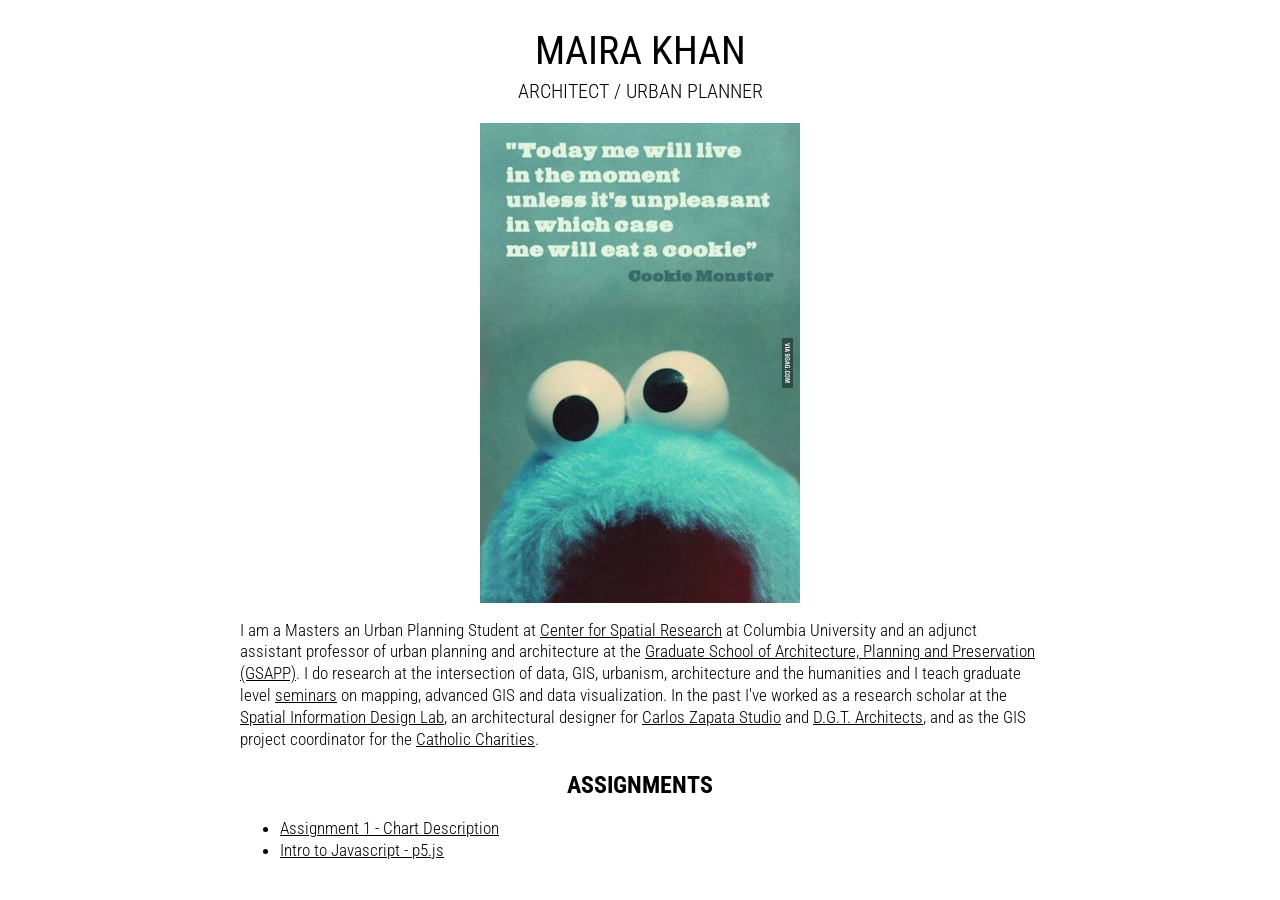
==== index.html @ def835c1 "first commit" ====
<!DOCTYPE html>
<html>
  <head>
    <title>Page Example</title>

    <!-- Stylesheet link -->
    <link rel="stylesheet" type="text/css" href="css/site-specific.css">

    <!-- Google fonts code -->
    <link href="https://fonts.googleapis.com/css?family=Roboto+Condensed:300,400,700" rel="stylesheet">
  </head>
  <body>
    <div class="title">
      <h1>MAIRA KHAN</h1>
      <h3>ARCHITECT / URBAN PLANNER</h3>
    </div>
    <div class="bio">
      <img class="bioImage" src="img/myImage.jpg">
      <p class="bioText">I am a Masters an Urban Planning Student at <a href="https://www.arch.columbia.edu/">Center for Spatial Research</a> at Columbia University and an adjunct assistant professor of urban planning and architecture at the <a href="http://www.arch.columbia.edu/"> Graduate School of Architecture, Planning and Preservation (GSAPP)</a>. I do research at the intersection of data, GIS, urbanism, architecture and the humanities and I teach graduate level <a href="https://github.com/juanfrans-courses">seminars</a> on mapping, advanced GIS and data visualization. In the past I've worked as a research scholar at the <a href="http://spatialinformationdesignlab.org/">Spatial Information Design Lab</a>, an architectural designer for <a href="http://www.cz-studio.com/">Carlos Zapata Studio</a> and <a href="http://www.dgtarchitects.com/">D.G.T. Architects</a>, and as the GIS project coordinator for the <a href="http://www.catholiccharitiesny.org/">Catholic Charities</a>.</p>
    </div>
    <div class=linkList>
      <h2>ASSIGNMENTS</h2>
      <ul>
        <li class="assignmentLink"><a href="assignments/assignment_01.html">Assignment 1 - Chart Description</a></li>
        <li class="assignmentLink"><a href="assignments/introP5.html">Intro to Javascript - p5.js</a></li>
      </ul>
    </div>
  </body>
</html>
---- css/site-specific.css ----
body{
    font-family: 'Roboto Condensed', helvetica, sans-serif;
}

div.title{
    width: 100%;
    height: 100%;
}

h1{
  color: #000000;
    font-weight: 400;
    font-size: 2.5em;
    max-width: 800px;
    text-align: center;
    margin: 25px, 25px;
    margin-right: auto;
    margin-left: auto;
    margin-bottom: auto;
}

h2{
    text-align: center;
}

h3{
  font-size: 1.25em;
    font-weight: 300;
    max-width: 800px;
    text-align: center;
    margin-top: 5px;
    margin-right: auto;
    margin-left: auto;
    margin-bottom: auto;
}

div.bio{
    max-width: 800px;
    margin-top: 20px;
    margin-right: auto;
    margin-left: auto;
}

img.bioImage{
    width: 40%;
    margin: auto;
    display: block;
}

p.bioText{
    font-weight: 300;
    font-size: 1.05em;
    line-height: 130%;
}

p.bioText > a{
    color: #000000;
}

p.bioText > a:hover{
    background-color: #FFFF00; 
}

div.linkList{
    max-width: 800px;
    margin-top: 20px;
    margin-right: auto;
    margin-left: auto;
}

li.assignmentLink{
    font-weight: 300;
    font-size: 1.05em;
    line-height: 130%;
}

li.assignmentLink > a{
    color: #000000;
}

li.assignmentLink > a:hover{
    background-color: #FFFF00; 
}
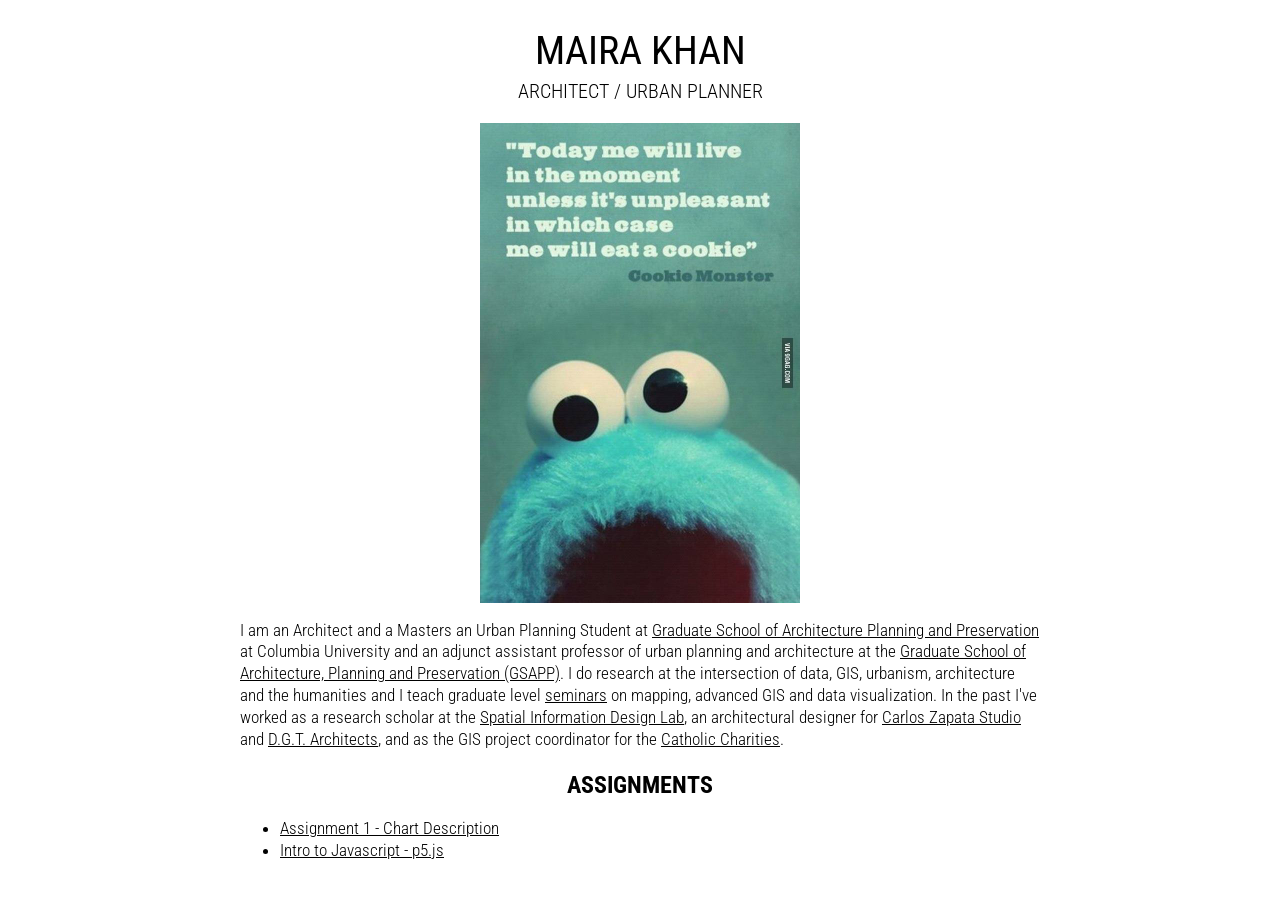
==== commit 1e85ae05: "create gh-pages branch" ====
--- a/index.html
+++ b/index.html
@@ -16,7 +16,7 @@
     </div>
     <div class="bio">
       <img class="bioImage" src="img/myImage.jpg">
-      <p class="bioText">I am a Masters an Urban Planning Student at <a href="https://www.arch.columbia.edu/">Center for Spatial Research</a> at Columbia University and an adjunct assistant professor of urban planning and architecture at the <a href="http://www.arch.columbia.edu/"> Graduate School of Architecture, Planning and Preservation (GSAPP)</a>. I do research at the intersection of data, GIS, urbanism, architecture and the humanities and I teach graduate level <a href="https://github.com/juanfrans-courses">seminars</a> on mapping, advanced GIS and data visualization. In the past I've worked as a research scholar at the <a href="http://spatialinformationdesignlab.org/">Spatial Information Design Lab</a>, an architectural designer for <a href="http://www.cz-studio.com/">Carlos Zapata Studio</a> and <a href="http://www.dgtarchitects.com/">D.G.T. Architects</a>, and as the GIS project coordinator for the <a href="http://www.catholiccharitiesny.org/">Catholic Charities</a>.</p>
+      <p class="bioText">I am an Architect and a Masters an Urban Planning Student at <a href="https://www.arch.columbia.edu/">Graduate School of Architecture Planning and Preservation</a> at Columbia University and an adjunct assistant professor of urban planning and architecture at the <a href="http://www.arch.columbia.edu/"> Graduate School of Architecture, Planning and Preservation (GSAPP)</a>. I do research at the intersection of data, GIS, urbanism, architecture and the humanities and I teach graduate level <a href="https://github.com/juanfrans-courses">seminars</a> on mapping, advanced GIS and data visualization. In the past I've worked as a research scholar at the <a href="http://spatialinformationdesignlab.org/">Spatial Information Design Lab</a>, an architectural designer for <a href="http://www.cz-studio.com/">Carlos Zapata Studio</a> and <a href="http://www.dgtarchitects.com/">D.G.T. Architects</a>, and as the GIS project coordinator for the <a href="http://www.catholiccharitiesny.org/">Catholic Charities</a>.</p>
     </div>
     <div class=linkList>
       <h2>ASSIGNMENTS</h2>
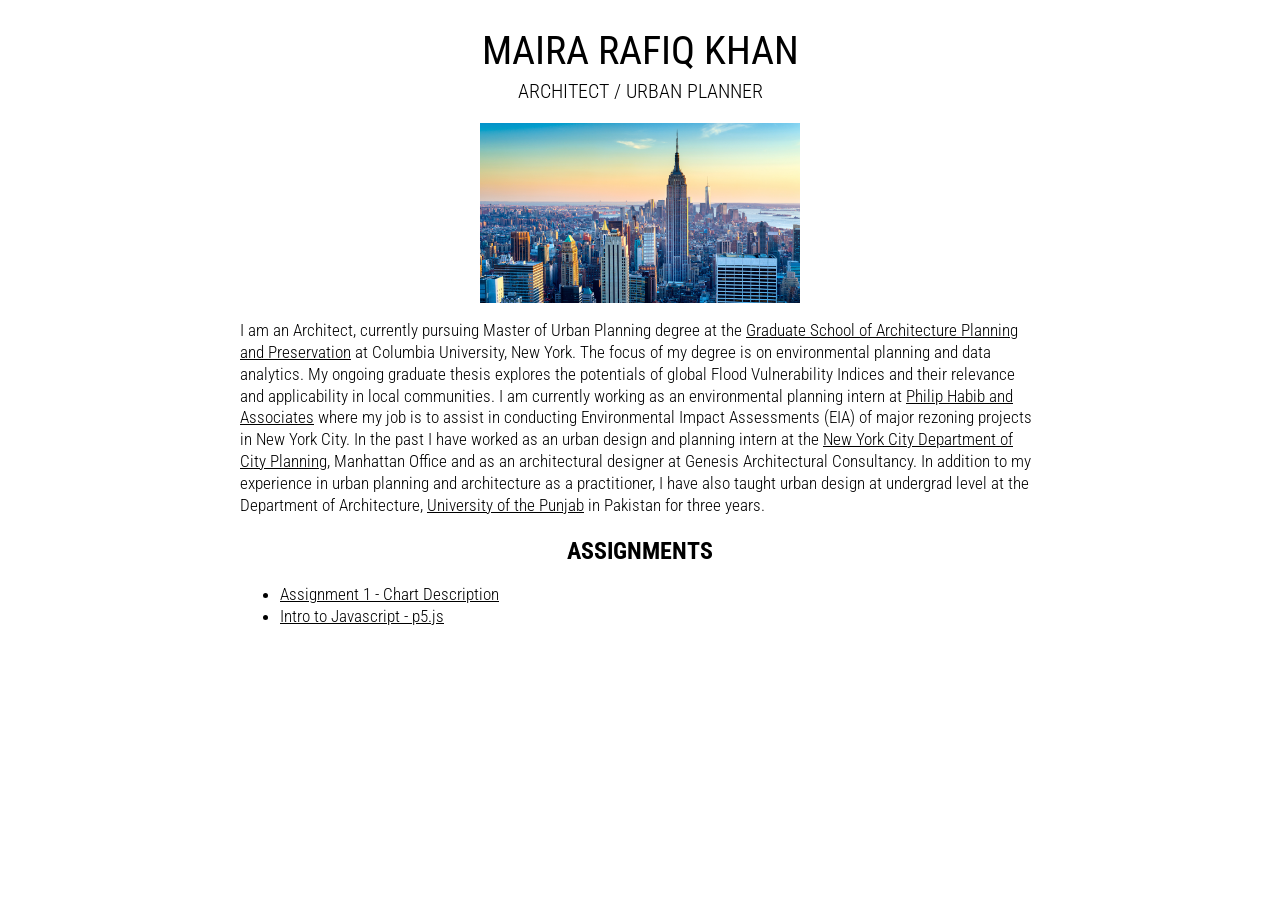
==== commit afd4d0f3: "Assignment1-Final" ====
--- a/index.html
+++ b/index.html
@@ -11,12 +11,13 @@
   </head>
   <body>
     <div class="title">
-      <h1>MAIRA KHAN</h1>
+      <h1>MAIRA RAFIQ KHAN</h1>
       <h3>ARCHITECT / URBAN PLANNER</h3>
     </div>
     <div class="bio">
-      <img class="bioImage" src="img/myImage.jpg">
-      <p class="bioText">I am an Architect and a Masters an Urban Planning Student at <a href="https://www.arch.columbia.edu/">Graduate School of Architecture Planning and Preservation</a> at Columbia University and an adjunct assistant professor of urban planning and architecture at the <a href="http://www.arch.columbia.edu/"> Graduate School of Architecture, Planning and Preservation (GSAPP)</a>. I do research at the intersection of data, GIS, urbanism, architecture and the humanities and I teach graduate level <a href="https://github.com/juanfrans-courses">seminars</a> on mapping, advanced GIS and data visualization. In the past I've worked as a research scholar at the <a href="http://spatialinformationdesignlab.org/">Spatial Information Design Lab</a>, an architectural designer for <a href="http://www.cz-studio.com/">Carlos Zapata Studio</a> and <a href="http://www.dgtarchitects.com/">D.G.T. Architects</a>, and as the GIS project coordinator for the <a href="http://www.catholiccharitiesny.org/">Catholic Charities</a>.</p>
+      <img class="bioImage" src="img/NYC.jpg">
+      <p class="bioText">I am an Architect, currently pursuing Master of Urban Planning degree at the <a href="https://www.arch.columbia.edu/">Graduate School of Architecture Planning and Preservation</a> at Columbia University, New York. The focus of my degree is on environmental planning and data analytics. My ongoing graduate thesis explores the potentials of global Flood Vulnerability Indices and their relevance and applicability in local communities. 
+      I am currently working as an environmental planning intern at <a href="http://www.phaeng.com/">Philip Habib and Associates</a> where my job is to assist in conducting Environmental Impact Assessments (EIA) of major rezoning projects in New York City. In the past I have worked as an urban design and planning intern at the <a href="https://www1.nyc.gov/site/planning/about/department.page">New York City Department of City Planning</a>, Manhattan Office and as an architectural designer at Genesis Architectural Consultancy. In addition to my experience in urban planning and architecture as a practitioner, I have also taught urban design at undergrad level at the Department of Architecture, <a href="http://www.pu.edu.pk/">University of the Punjab</a> in Pakistan for three years.</p>
     </div>
     <div class=linkList>
       <h2>ASSIGNMENTS</h2>
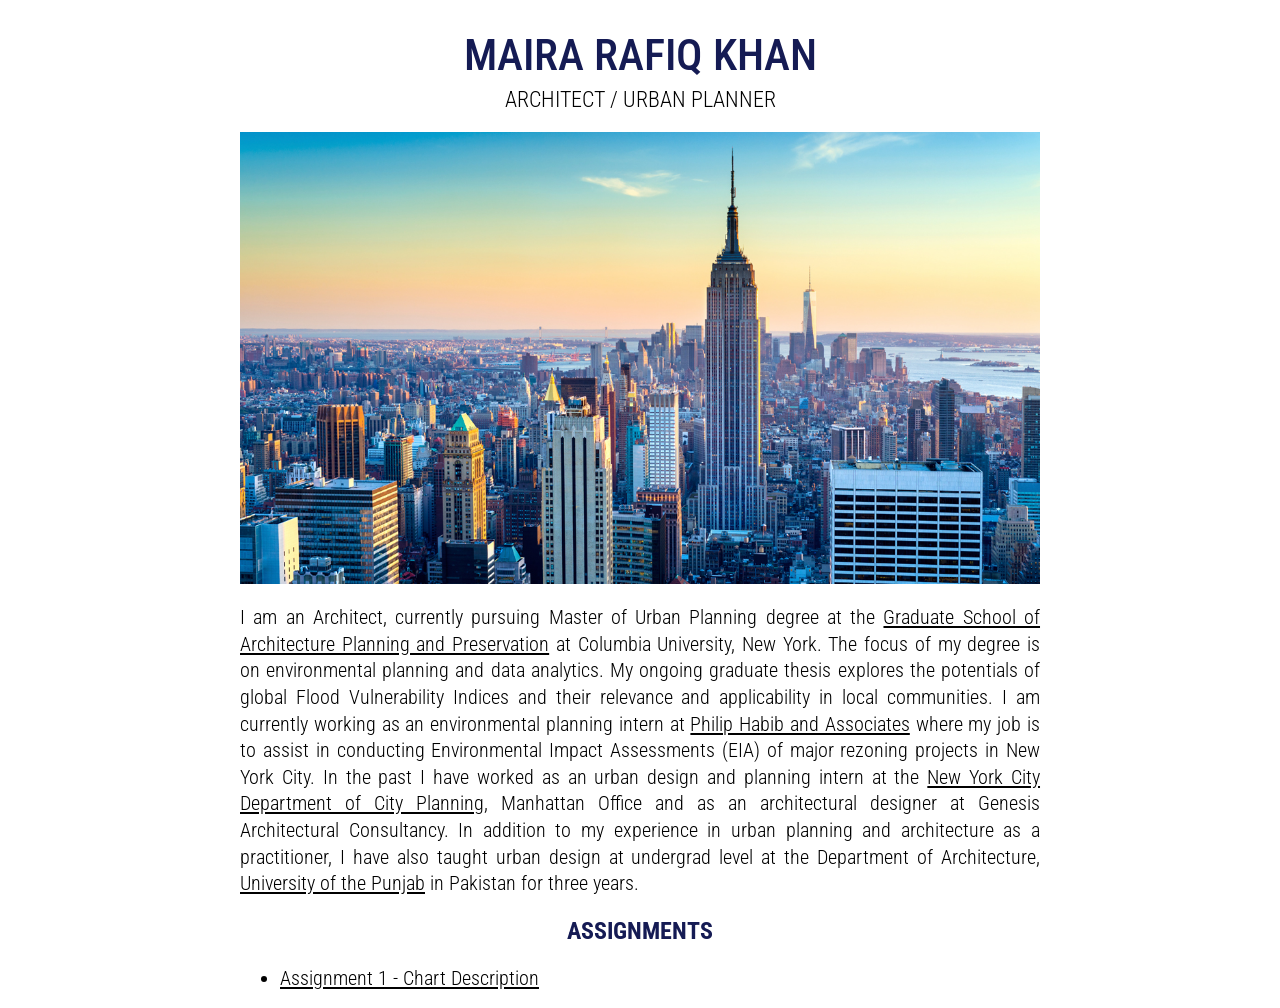
==== commit 00b86a3f: "Assignment1-LastPush" ====
--- a/index.html
+++ b/index.html
@@ -23,7 +23,6 @@
       <h2>ASSIGNMENTS</h2>
       <ul>
         <li class="assignmentLink"><a href="assignments/assignment_01.html">Assignment 1 - Chart Description</a></li>
-        <li class="assignmentLink"><a href="assignments/introP5.html">Intro to Javascript - p5.js</a></li>
       </ul>
     </div>
   </body>
--- a/css/site-specific.css
+++ b/css/site-specific.css
@@ -8,9 +8,9 @@
 }
 
 h1{
-  color: #000000;
-    font-weight: 400;
-    font-size: 2.5em;
+    color: #151B54;
+    font-weight: 500;
+    font-size: 2.75em;
     max-width: 800px;
     text-align: center;
     margin: 25px, 25px;
@@ -21,10 +21,12 @@
 
 h2{
     text-align: center;
+    color: #151B54;
 }
 
 h3{
-  font-size: 1.25em;
+    color: #000000;
+    font-size: 1.4em;
     font-weight: 300;
     max-width: 800px;
     text-align: center;
@@ -42,15 +44,16 @@
 }
 
 img.bioImage{
-    width: 40%;
+    width: 100%;
     margin: auto;
     display: block;
 }
 
 p.bioText{
     font-weight: 300;
-    font-size: 1.05em;
+    font-size: 1.28em;
     line-height: 130%;
+    text-align: justify;
 }
 
 p.bioText > a{
@@ -70,7 +73,7 @@
 
 li.assignmentLink{
     font-weight: 300;
-    font-size: 1.05em;
+    font-size: 1.28em;
     line-height: 130%;
 }
 
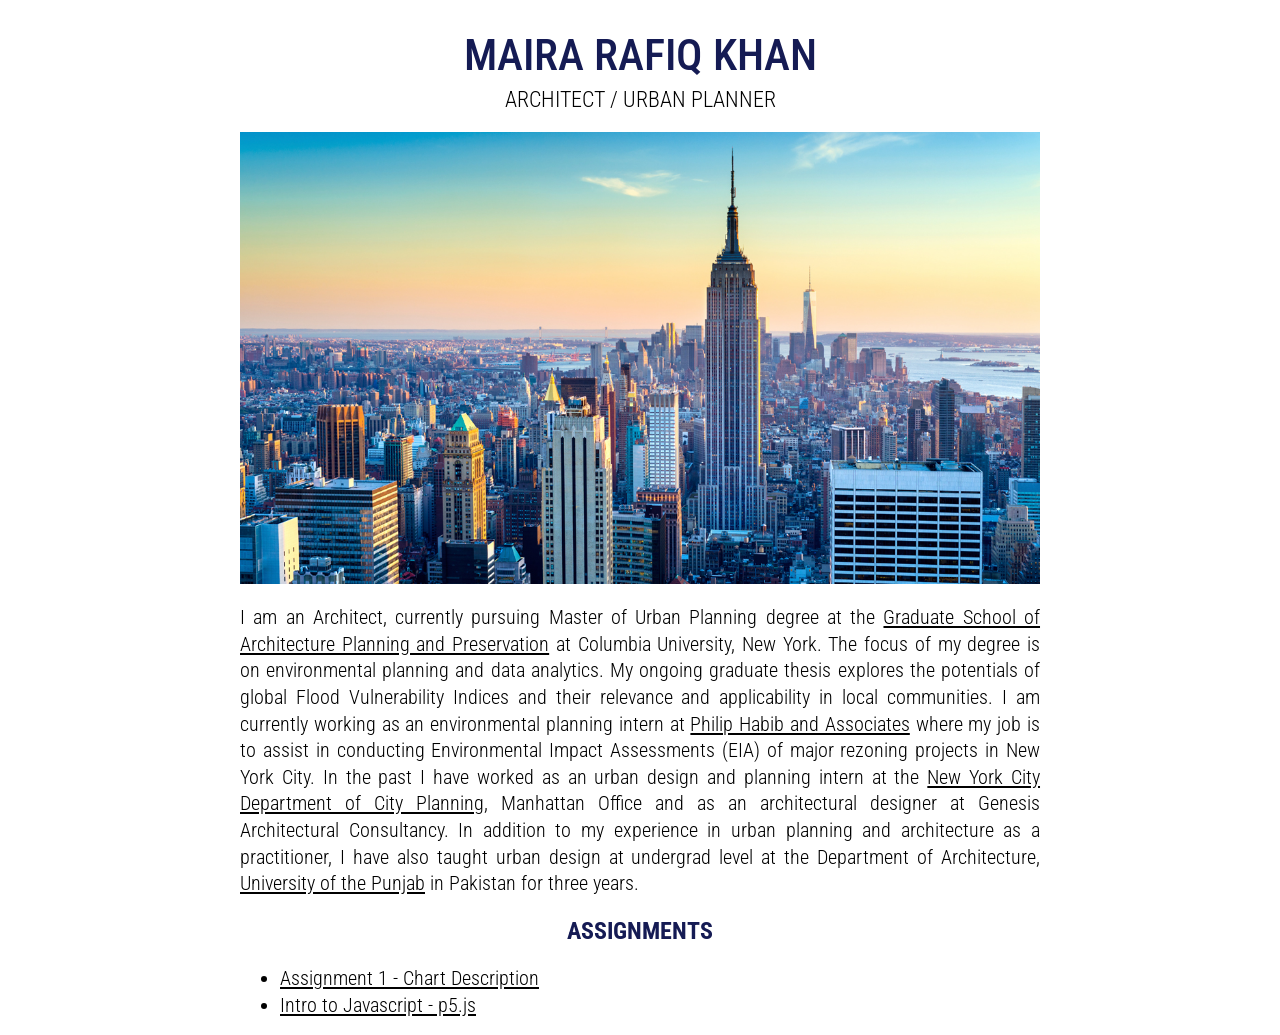
==== commit d580cdda: "FixedURL" ====
--- a/index.html
+++ b/index.html
@@ -23,6 +23,7 @@
       <h2>ASSIGNMENTS</h2>
       <ul>
         <li class="assignmentLink"><a href="assignments/assignment_01.html">Assignment 1 - Chart Description</a></li>
+         <li class="assignmentLink"><a href="assignments/introP5_01.html">Intro to Javascript - p5.js</a></li>
       </ul>
     </div>
   </body>
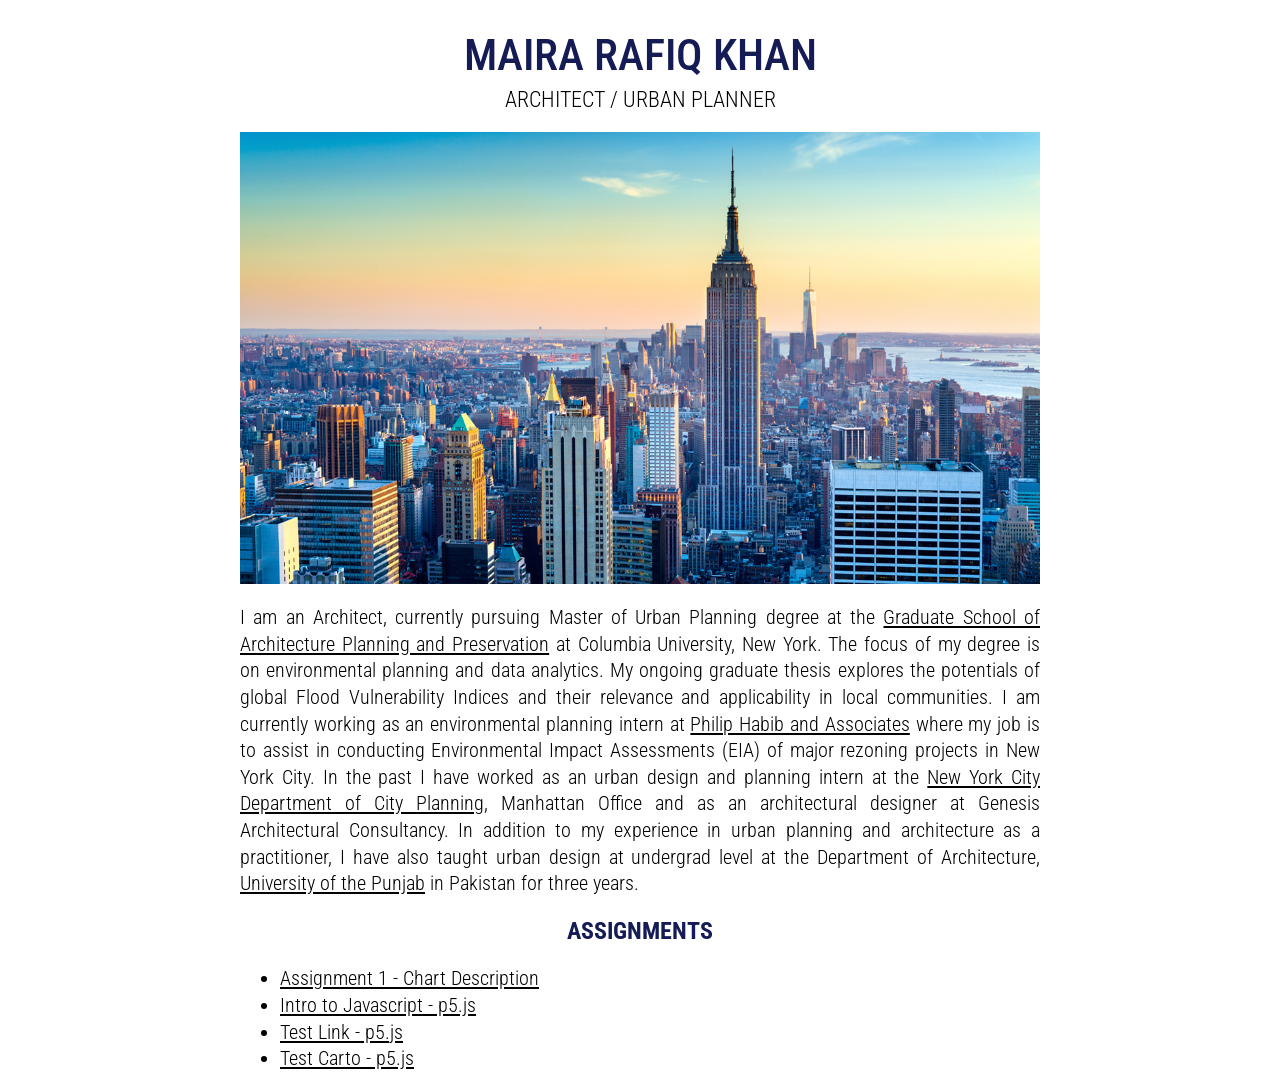
==== commit 256d6e27: "Cart1" ====
--- a/index.html
+++ b/index.html
@@ -24,6 +24,9 @@
       <ul>
         <li class="assignmentLink"><a href="assignments/assignment_01.html">Assignment 1 - Chart Description</a></li>
          <li class="assignmentLink"><a href="assignments/introP5_01.html">Intro to Javascript - p5.js</a></li>
+        <li class="assignmentLink"><a href="assignments/introP5_02.html">Test Link - p5.js</a></li>
+        <li class="assignmentLink"><a href="TestCarto/index.html">Test Carto - p5.js</a></li>
+          
       </ul>
     </div>
   </body>
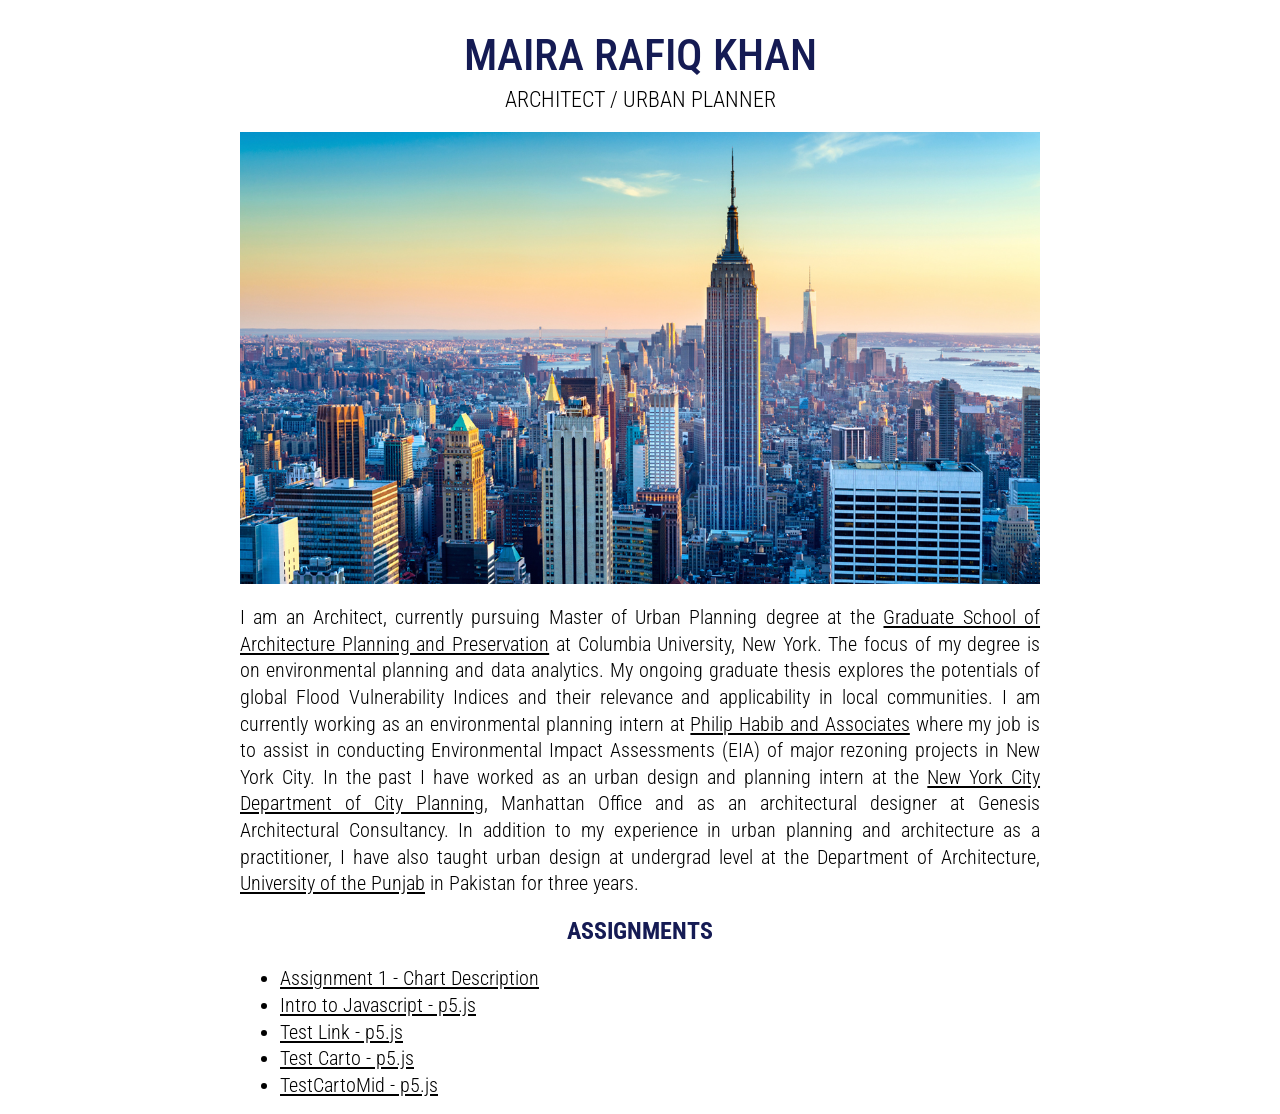
==== commit f62a58aa: "Mid Term Review" ====
--- a/index.html
+++ b/index.html
@@ -26,7 +26,7 @@
          <li class="assignmentLink"><a href="assignments/introP5_01.html">Intro to Javascript - p5.js</a></li>
         <li class="assignmentLink"><a href="assignments/introP5_02.html">Test Link - p5.js</a></li>
         <li class="assignmentLink"><a href="TestCarto/index.html">Test Carto - p5.js</a></li>
-          
+        <li class="assignmentLink"><a href="TestCartoMid/TestCarto/index.html">TestCartoMid - p5.js</a></li>  
       </ul>
     </div>
   </body>
